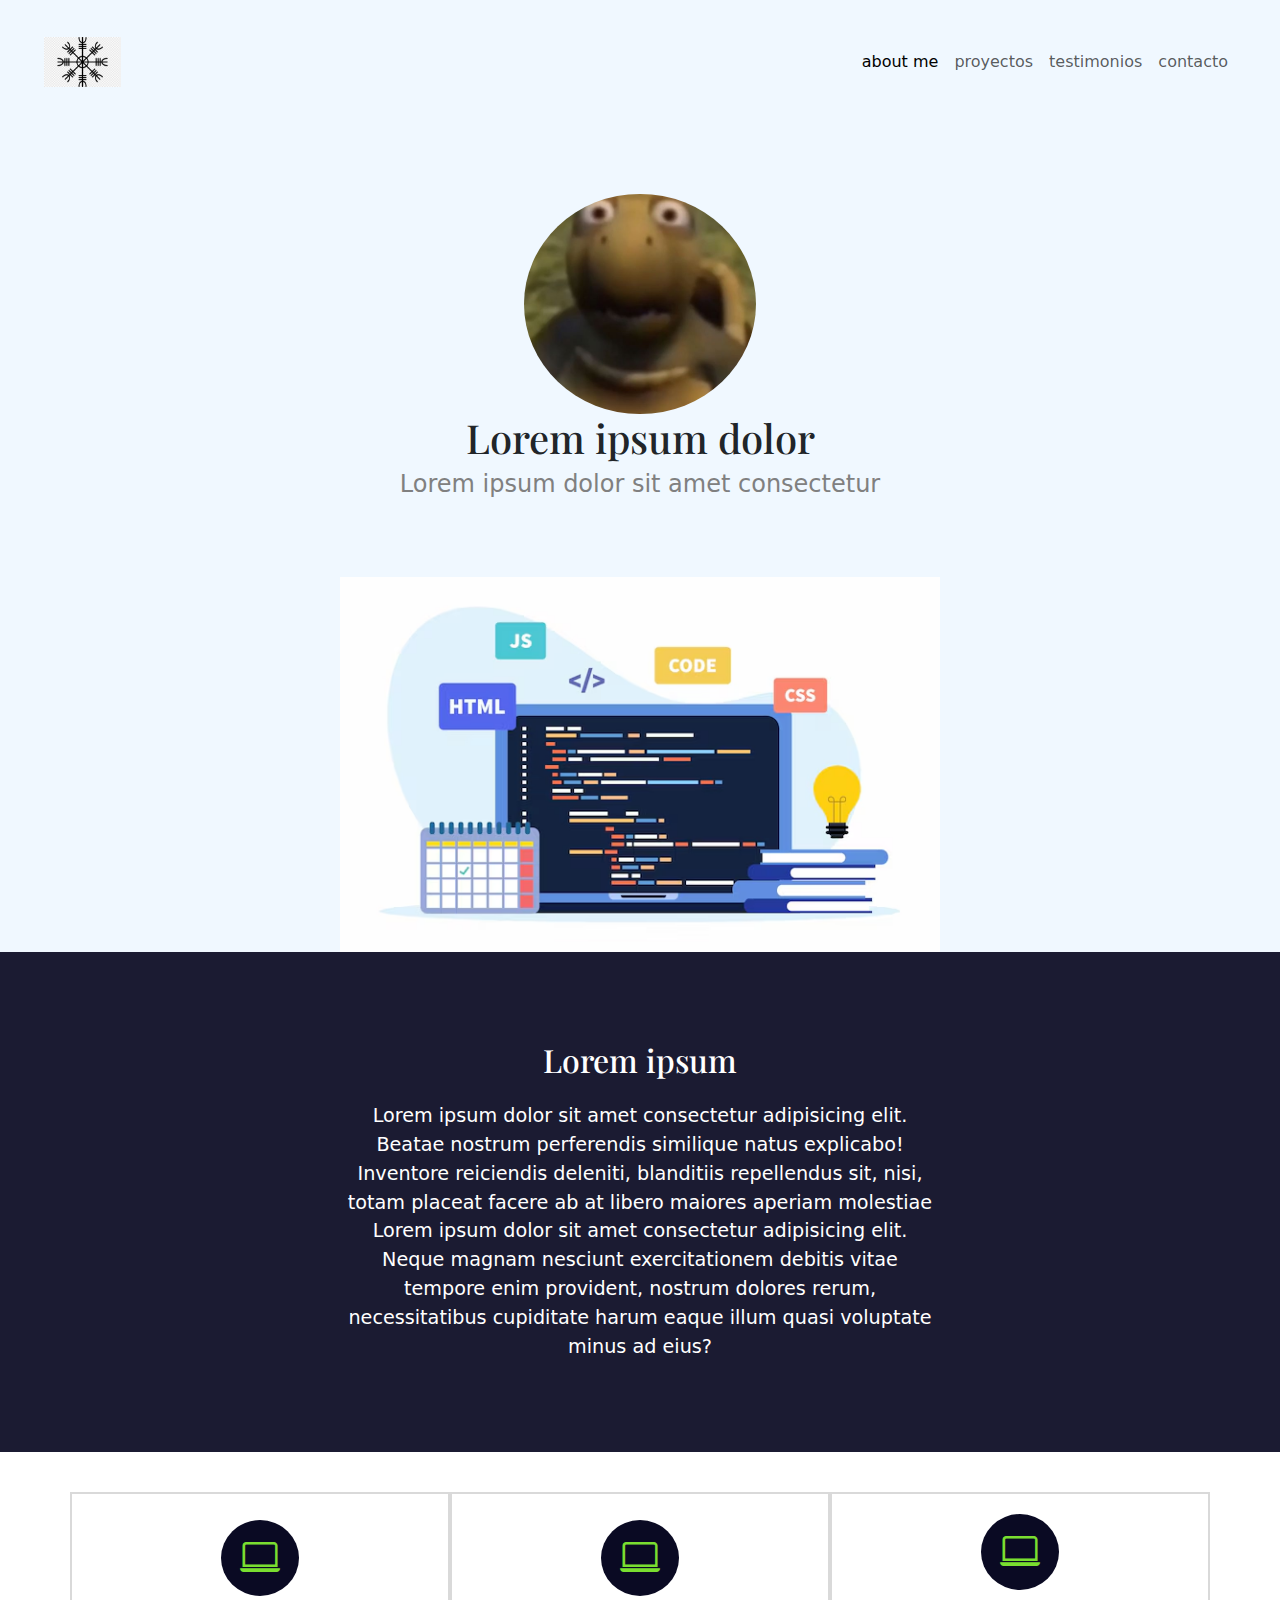
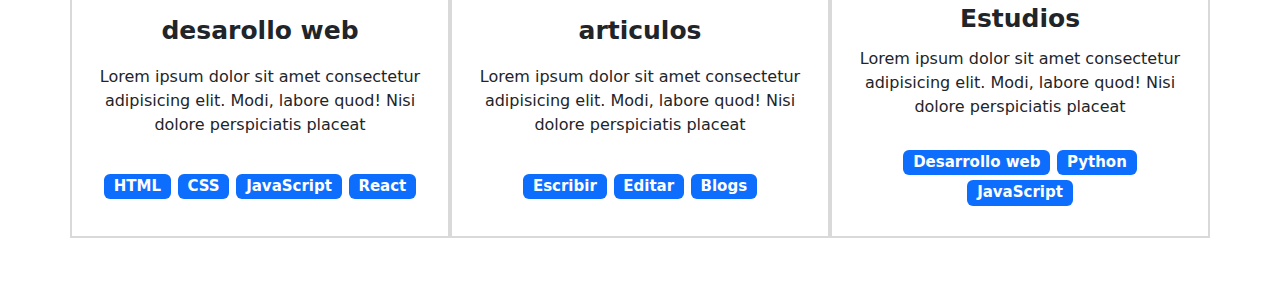
==== pagina-1.html @ cb33e597 "primera mitad del proyecto(prueba)" ====
<!DOCTYPE html>
<html lang="es">

<head>
    <meta charset="UTF-8">
    <meta name="viewport" content="width=device-width, initial-scale=1.0">
    <!-- icono -->
    <link rel="icon" type="image/x-icon" href="./assets/logo.png">
    <!-- bootstrap -->
    <link href="https://cdn.jsdelivr.net/npm/bootstrap@5.3.3/dist/css/bootstrap.min.css" rel="stylesheet"
        integrity="sha384-QWTKZyjpPEjISv5WaRU9OFeRpok6YctnYmDr5pNlyT2bRjXh0JMhjY6hW+ALEwIH" crossorigin="anonymous">
    <link rel="stylesheet" href="https://cdn.jsdelivr.net/npm/bootstrap-icons@1.11.3/font/bootstrap-icons.min.css">
    <!-- css -->
    <link rel="stylesheet" href="./css/style.css">
    <!-- google font -->
    <link rel="preconnect" href="https://fonts.googleapis.com">
    <link rel="preconnect" href="https://fonts.gstatic.com" crossorigin>
    <link href="https://fonts.googleapis.com/css2?family=Playfair+Display:ital,wght@0,400..900;1,400..900&display=swap"
        rel="stylesheet">
    <title>Ivan Pereyra</title>
</head>

<body>
    <nav class="navbar navbar-expand-md navbar-light">
        <div class="container-fluid">
            <button class="navbar-toggler" type="button" data-bs-toggle="collapse" data-bs-target="#navbar-Toggler"
                aria-controls="navbarTogglerDemo01" aria-expanded="false" aria-label="Toggle navigation">
                <span class="navbar-toggler-icon"></span>
            </button>
            <div class="collapse navbar-collapse" id="navbar-Toggler">
                <a class="navbar-brand" href="#">
                    <img src="./assets/logo.png" height="50" alt="logo-de-la-pagina">
                </a>
                <ul class="navbar-nav d-flex justify-content-center align-items-center">
                    <li class="nav-item">
                        <a class="nav-link active" aria-current="page" href="#">about me</a>
                    </li>
                    <li class="nav-item">
                        <a class="nav-link" href="#">proyectos</a>
                    </li>
                    <li class="nav-item">
                        <a class="nav-link" href="#">testimonios</a>
                    </li>
                    <li class="nav-item">
                        <a class="nav-link" href="#">contacto</a>
                    </li>
                </ul>
            </div>
        </div>
    </nav>

    <!-- primera seccion -->
    <section class="prcp align-items-stretch">
        <div class="pag-principal d-flex flex-column justify-content-center align-items-center">
            <img class="img-perfil rounded-circle" src="./assets/perfil.jpg" alt="foto-de-perfil">
            <h1>Lorem ipsum dolor</h1>
            <h2>Lorem ipsum dolor sit amet consectetur</h2>
        </div>
        <div class="fto-leng">
            <img class="foto-des-web img-fluid" src="./assets/leng-des-web.jpeg" alt="lenguajes">

        </div>
    </section>

    <!-- about me -->
    <section class="about-me seccion-negro">
        <div class="contenedor">
            <h2 class="seccion-titulo">Lorem ipsum</h2>
            <p class="seccion-texto">Lorem ipsum dolor sit amet consectetur adipisicing elit. Beatae nostrum perferendis
                similique natus
                explicabo! Inventore reiciendis deleniti, blanditiis repellendus sit, nisi, totam placeat facere ab at
                libero maiores aperiam molestiae Lorem ipsum dolor sit amet consectetur adipisicing elit. Neque magnam
                nesciunt exercitationem debitis vitae tempore enim provident, nostrum dolores rerum, necessitatibus
                cupiditate harum eaque illum quasi voluptate minus ad eius?</p>
        </div>
    </section>
    <!-- experiencia -->
    <section class="experiencia seccion-blanco">
        <div class="container text-center">
            <div class="row">
                <div class="columna col-12 col-md-4">
                    <i class="bi bi-laptop"></i>
                    <p class="experiencia-titulo">desarollo web</p>
                    <p>Lorem ipsum dolor sit amet consectetur adipisicing elit. Modi, labore quod! Nisi dolore
                        perspiciatis placeat </p>
                    <div class="badges-contenedor">
                        <span class="badge text-bg-primary">HTML</span>
                        <span class="badge text-bg-primary">CSS</span>
                        <span class="badge text-bg-primary">JavaScript</span>
                        <span class="badge text-bg-primary">React</span>

                    </div>
                </div>
                <div class=" columna col-12 col-md-4">
                    <i class="bi bi-laptop"></i>
                    <p class="experiencia-titulo">articulos</p>
                    <p>Lorem ipsum dolor sit amet consectetur adipisicing elit. Modi, labore quod! Nisi dolore
                        perspiciatis placeat </p>
                    <div class="badges-contenedor">
                        <span class="badge text-bg-primary">Escribir</span>
                        <span class="badge text-bg-primary">Editar</span>
                        <span class="badge text-bg-primary">Blogs</span>
                    </div>
                </div>
                <div class="columna col-12 col-md-4">
                    <i class="bi bi-laptop"></i>
                    <p class="experiencia-titulo">Estudios</p>
                    <p>Lorem ipsum dolor sit amet consectetur adipisicing elit. Modi, labore quod! Nisi dolore
                        perspiciatis placeat </p>
                    <div class="badges-contenedor">
                        <span class="badge text-bg-primary">Desarrollo web</span>
                        <span class="badge text-bg-primary">Python</span>
                        <span class="badge text-bg-primary">JavaScript</span>
                    </div>
                </div>

            </div>

        </div>


    </section>
    <script src="https://cdn.jsdelivr.net/npm/bootstrap@5.3.3/dist/js/bootstrap.bundle.min.js"
        integrity="sha384-YvpcrYf0tY3lHB60NNkmXc5s9fDVZLESaAA55NDzOxhy9GkcIdslK1eN7N6jIeHz"
        crossorigin="anonymous"></script>
</body>

</html>
---- css/style.css ----
/* barra de nav */
.navbar {
    padding: 2rem;
    background-color: aliceblue;
}

.navbar-collapse {
    align-items: center;
    justify-content: space-between;
}
/* logo de navbar responsive */
@media screen and (max-width: 47.9375rem) {
    .navbar-brand {
        display: none;
    }
}

/* pagina principal */

section {
    display: flex;
    flex-direction: column;
    align-items: center;
    justify-content: center;
}

.prcp {
    background-color: aliceblue;
    min-height: 28.125rem;
    text-align: center;
} 
.prcp h1 {
    font-size: 2.5rem;
    font-family: "Playfair Display", serif;
}

.pag-principal {
    padding: 4.375rem;
}

.img-perfil {
    height: 13.75rem
}

.prcp h2 {
    font-size: 1.5rem;
    color: grey;

}

@media screen and (min-width: 700px){
    .foto-des-web{
        max-width: 600px;
    }
}

.seccion-negro{
    color: white;
    background-color:#1b1b32;
}

.seccion-blanca{
    color: black;
    background-color: white;
}

.about-me{
    height: 31.25rem;
    padding: .625rem;
}

.about-me .contenedor{
    max-width: 37.5rem;
    text-align: center;
}

.seccion-titulo{
    font-size: 2rem;
    padding: .9375rem 0;
    font-family:"Playfair Display",cursive ;
}

.seccion-texto{
    font-size: 1.2rem;
}

.experiencia{
    padding: 2.5rem 2.5rem 3.75rem 2.5rem;
}

/* icono bootstrap */
.experiencia i{
    font-size: 2.5rem;
    color: #7ade30;
    background-color: #0a0a23;
    padding: .5rem 1.1875rem;
    border-radius: 50%;
}

.experiencia-titulo{
    font-size: 1.5625rem;
    font-weight: bold;
    margin: .625rem 0
}

.experiencia .columna{
    padding: 1.25rem;
    border: .125rem solid #8080804d;
    display: flex;
    flex-direction: column;
    align-items: center;
    justify-content: space-evenly;
    transition: all 0.2s ease-in;
}

.experiencia .columna:hover {
 color: white;
 background-color: #1b1b32;
}

/* badges */
.badges-contenedor {
    font-size: 1.25rem;
    font-weight: bold;
    margin: 10px 0;
}

.badges{
    margin: .3125rem;
}
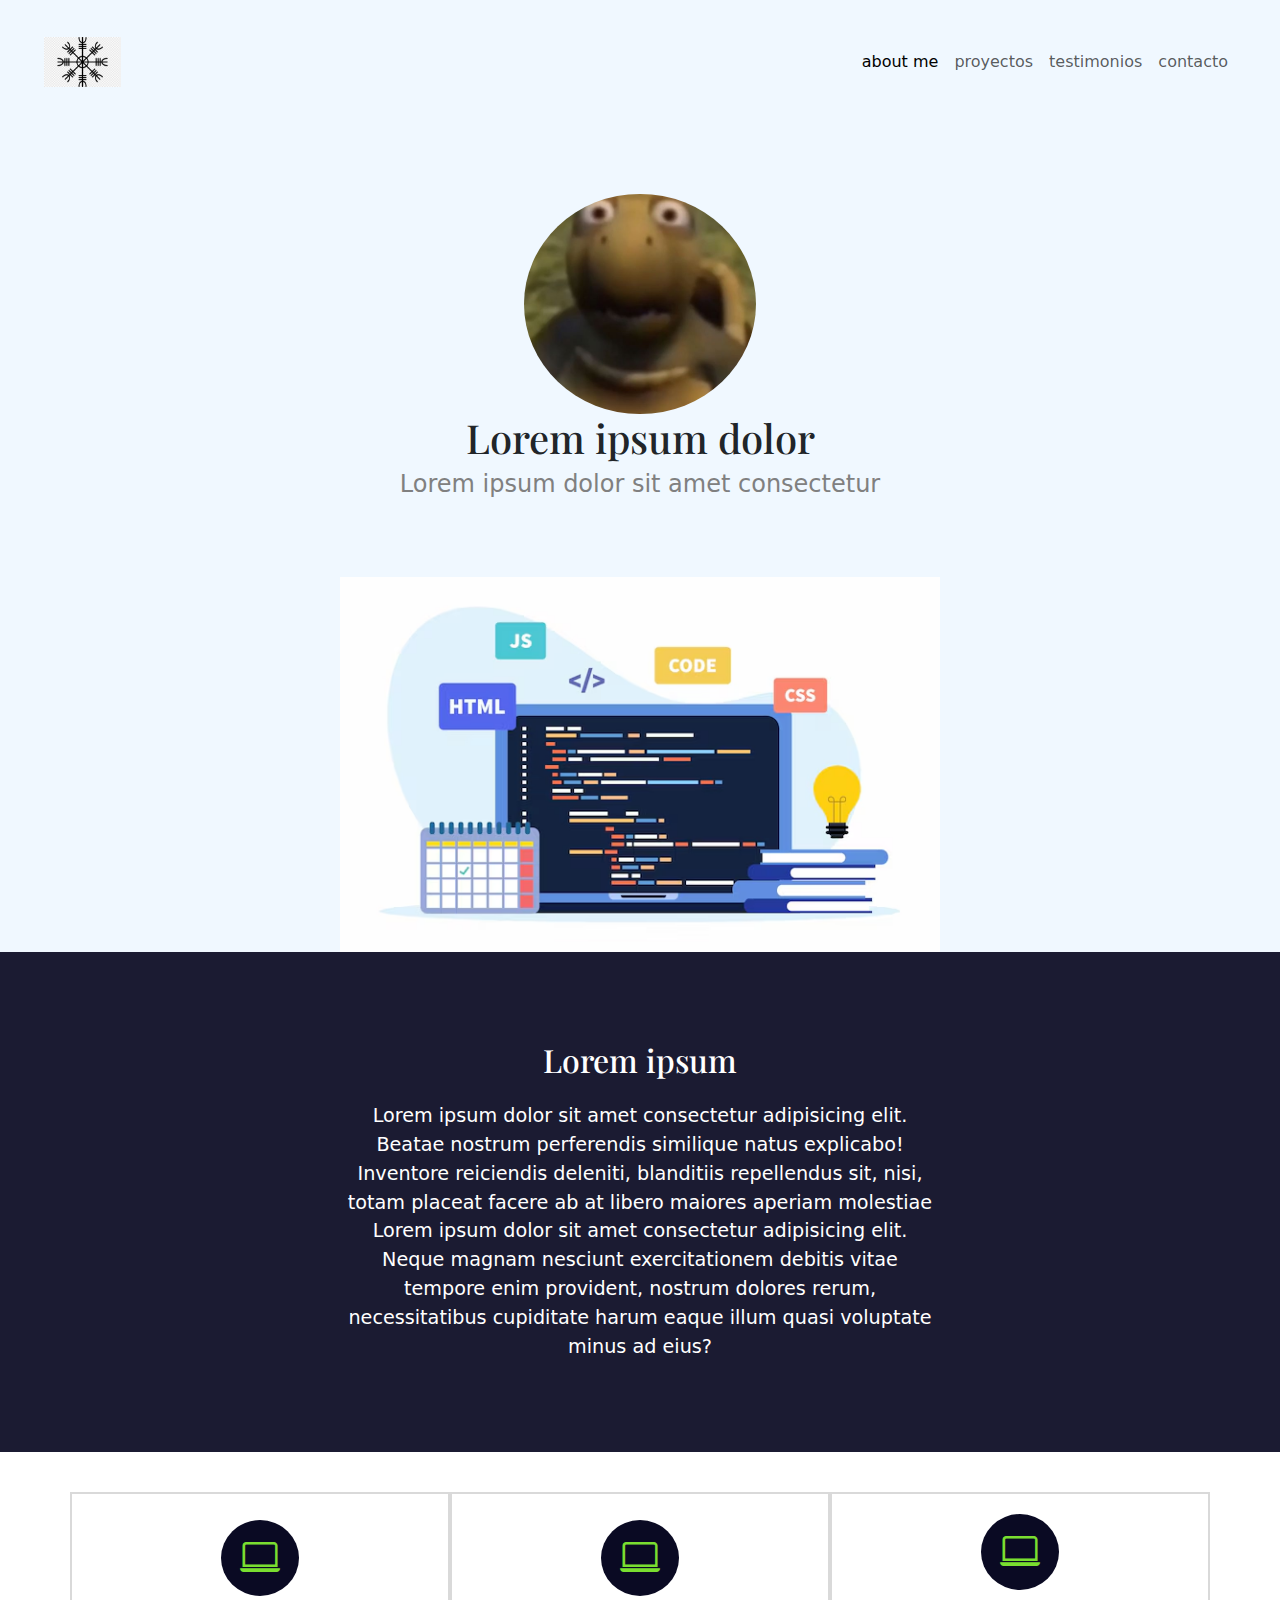
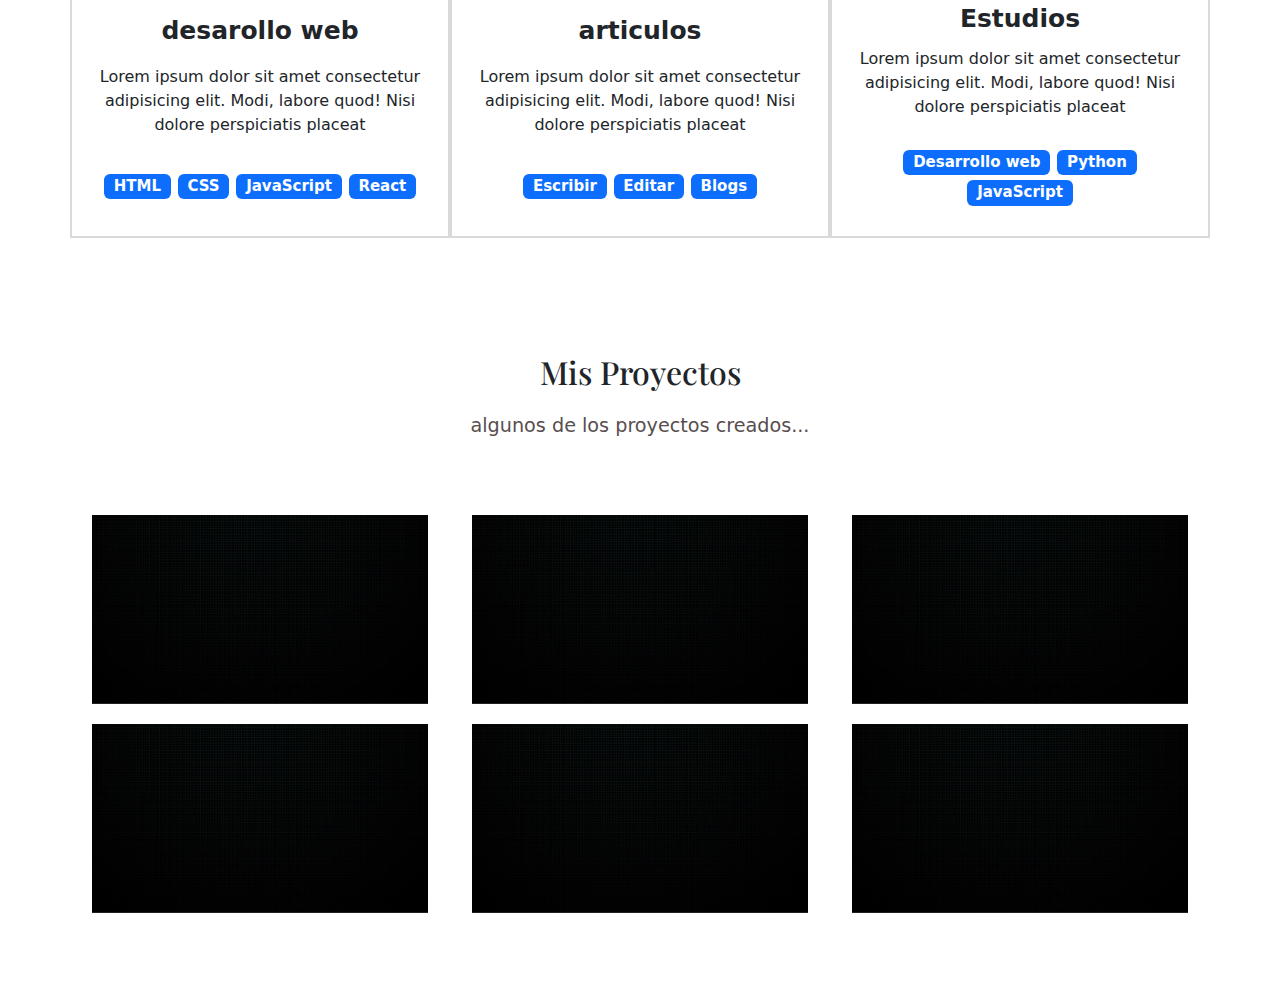
==== commit dc548880: "seccion de proyectos" ====
--- a/pagina-1.html
+++ b/pagina-1.html
@@ -48,7 +48,6 @@
             </div>
         </div>
     </nav>
-
     <!-- primera seccion -->
     <section class="prcp align-items-stretch">
         <div class="pag-principal d-flex flex-column justify-content-center align-items-center">
@@ -61,7 +60,6 @@
 
         </div>
     </section>
-
     <!-- about me -->
     <section class="about-me seccion-negro">
         <div class="contenedor">
@@ -120,6 +118,136 @@
 
 
     </section>
+    <!-- proyectos -->
+    <section class="proyectos-recientes seccion-blanco d-flex flex-column">
+        <h2 class="seccion-titulo texto-negro">Mis Proyectos</h2>
+        <h3 class="seccion-descripcion">algunos de los proyectos creados...</h3>
+        <!-- galeria de proyectos -->
+        <div class="container text-center proyectos-contenedor">
+            <div class="row">
+                <!-- proyecto 1 -->
+                <div class="col-12 col-md-6 col-lg-4">
+                    <div class="proyecto">
+                        <img src="./assets/proyecto-1.jpg" alt="proyecto 1">
+                        <div class="overlay">
+                            <p>proyecto 1</p>
+                            <div class="d-flex">
+                                <a href="#" target="_blank">
+                                    <i class="bi bi-github"></i>
+                                </a>
+                                <a href="./pages/pagina-2.html" target="_blank">
+                                    <i class="bi bi-laptop"></i>
+                                </a>
+
+                            </div>
+                        </div>
+
+                    </div>
+
+                </div>
+                <!-- proyecto 2 -->
+                <div class="col-12 col-md-6 col-lg-4">
+                    <div class="proyecto">
+                        <img src="./assets/proyecto-2.jpg" alt="proyecto 2">
+                        <div class="overlay">
+                            <p>proyecto 2</p>
+                            <div class="d-flex">
+                                <a href="#" target="_blank">
+                                    <i class="bi bi-github"></i>
+                                </a>
+                                <a href="./pages/pagina-3.html" target="_blank">
+                                    <i class="bi bi-laptop"></i>
+                                </a>
+
+                            </div>
+                        </div>
+
+                    </div>
+
+                </div>
+                <!-- proyecto 3 -->
+                <div class="col-12 col-md-6 col-lg-4">
+                    <div class="proyecto">
+                        <img src="./assets/proyecto-3.jpg" alt="proyecto 3">
+                        <div class="overlay">
+                            <p>proyecto 3</p>
+                            <div class="d-flex">
+                                <a href="#" target="_blank">
+                                    <i class="bi bi-github"></i>
+                                </a>
+                                <a href="./pages/pagina-3.html" target="_blank">
+                                    <i class="bi bi-laptop"></i>
+                                </a>
+
+                            </div>
+                        </div>
+
+                    </div>
+
+                </div>
+                <!-- proyecto 4 -->
+                <div class="col-12 col-md-6 col-lg-4">
+                    <div class="proyecto">
+                        <img src="./assets/proyecto-4.jpg" alt="proyecto 4">
+                        <div class="overlay">
+                            <p>proyecto 4</p>
+                            <div class="d-flex">
+                                <a href="#" target="_blank">
+                                    <i class="bi bi-github"></i>
+                                </a>
+                                <a href="./pages/pagina-4.html" target="_blank">
+                                    <i class="bi bi-laptop"></i>
+                                </a>
+
+                            </div>
+                        </div>
+
+                    </div>
+
+                </div>
+                <!-- proyecto 5 -->
+                <div class="col-12 col-md-6 col-lg-4">
+                    <div class="proyecto">
+                        <img src="./assets/proyecto-5.jpg" alt="proyecto 5">
+                        <div class="overlay">
+                            <p>proyecto 5</p>
+                            <div class="d-flex">
+                                <a href="#" target="_blank">
+                                    <i class="bi bi-github"></i>
+                                </a>
+                                <a href="./pages/pagina-5.html" target="_blank">
+                                    <i class="bi bi-laptop"></i>
+                                </a>
+
+                            </div>
+                        </div>
+
+                    </div>
+
+                </div>
+                <!-- proyecto 6 -->
+                <div class="col-12 col-md-6 col-lg-4">
+                    <div class="proyecto">
+                        <img src="./assets/proyecto-6.jpg" alt="proyecto 6">
+                        <div class="overlay">
+                            <p>proyecto 6</p>
+                            <div class="d-flex">
+                                <a href="#" target="_blank">
+                                    <i class="bi bi-github"></i>
+                                </a>
+                                <a href="./pages/pagina-6.html" target="_blank">
+                                    <i class="bi bi-laptop"></i>
+                                </a>
+
+                            </div>
+                        </div>
+
+                    </div>
+
+                </div>
+            </div>
+        </div>
+    </section>
     <script src="https://cdn.jsdelivr.net/npm/bootstrap@5.3.3/dist/js/bootstrap.bundle.min.js"
         integrity="sha384-YvpcrYf0tY3lHB60NNkmXc5s9fDVZLESaAA55NDzOxhy9GkcIdslK1eN7N6jIeHz"
         crossorigin="anonymous"></script>
--- a/css/style.css
+++ b/css/style.css
@@ -8,6 +8,7 @@
     align-items: center;
     justify-content: space-between;
 }
+
 /* logo de navbar responsive */
 @media screen and (max-width: 47.9375rem) {
     .navbar-brand {
@@ -28,7 +29,8 @@
     background-color: aliceblue;
     min-height: 28.125rem;
     text-align: center;
-} 
+}
+
 .prcp h1 {
     font-size: 2.5rem;
     font-family: "Playfair Display", serif;
@@ -48,48 +50,48 @@
 
 }
 
-@media screen and (min-width: 700px){
-    .foto-des-web{
+@media screen and (min-width: 700px) {
+    .foto-des-web {
         max-width: 600px;
     }
 }
 
-.seccion-negro{
+.seccion-negro {
     color: white;
-    background-color:#1b1b32;
-}
-
-.seccion-blanca{
+    background-color: #1b1b32;
+}
+
+.seccion-blanca {
     color: black;
     background-color: white;
 }
 
-.about-me{
+.about-me {
     height: 31.25rem;
     padding: .625rem;
 }
 
-.about-me .contenedor{
+.about-me .contenedor {
     max-width: 37.5rem;
     text-align: center;
 }
 
-.seccion-titulo{
+.seccion-titulo {
     font-size: 2rem;
     padding: .9375rem 0;
-    font-family:"Playfair Display",cursive ;
-}
-
-.seccion-texto{
+    font-family: "Playfair Display", cursive;
+}
+
+.seccion-texto {
     font-size: 1.2rem;
 }
 
-.experiencia{
+.experiencia {
     padding: 2.5rem 2.5rem 3.75rem 2.5rem;
 }
 
 /* icono bootstrap */
-.experiencia i{
+.experiencia i {
     font-size: 2.5rem;
     color: #7ade30;
     background-color: #0a0a23;
@@ -97,13 +99,13 @@
     border-radius: 50%;
 }
 
-.experiencia-titulo{
+.experiencia-titulo {
     font-size: 1.5625rem;
     font-weight: bold;
     margin: .625rem 0
 }
 
-.experiencia .columna{
+.experiencia .columna {
     padding: 1.25rem;
     border: .125rem solid #8080804d;
     display: flex;
@@ -114,8 +116,8 @@
 }
 
 .experiencia .columna:hover {
- color: white;
- background-color: #1b1b32;
+    color: white;
+    background-color: #1b1b32;
 }
 
 /* badges */
@@ -125,6 +127,83 @@
     margin: 10px 0;
 }
 
-.badges{
+.badges {
     margin: .3125rem;
+}
+
+/* seccion proyectos */
+.proyectos-recientes {
+    padding: 2.5rem;
+}
+
+/* .seccion-texto{
+    color: black;
+} */
+
+.texto-blanco {
+    color: white;
+}
+
+.seccion-descripcion {
+    font-size: 1.2rem;
+    color: #584e4e;
+}
+
+.proyectos-recientes img {
+    height: 100%;
+    width: 100%;
+    padding: 10px;
+    border-radius: 10px;
+    display: block;
+    transition: all 0.2s ease;
+}
+
+.proyectos-contenedor {
+    padding-top: 60px;
+    margin-bottom: 40px;
+}
+
+.proyecto {
+    position: relative;
+}
+
+.overlay {
+    transition: all 0.2s ease;
+    opacity: 0;
+    position: absolute;
+    top: 50%;
+    left: 50%;
+    transform: translate(-50%, -50%);
+    text-align: center;
+}
+
+.overlay p {
+    font-size: 25px;
+    font-weight: bold;
+    margin-bottom: 0;
+}
+
+.proyecto:hover img {
+    opacity: 0.2;
+}
+
+.proyecto:hover .overlay {
+    opacity: 1;
+
+}
+
+.overlay i {
+    color: black;
+    font-size: 60px;
+    margin: 10px;
+}
+
+@media screen and (max-width: 400px) {
+    .overlay p {
+        font-size: 17px;
+    }
+
+    .overlay i {
+        font-size: 38px;
+    }
 }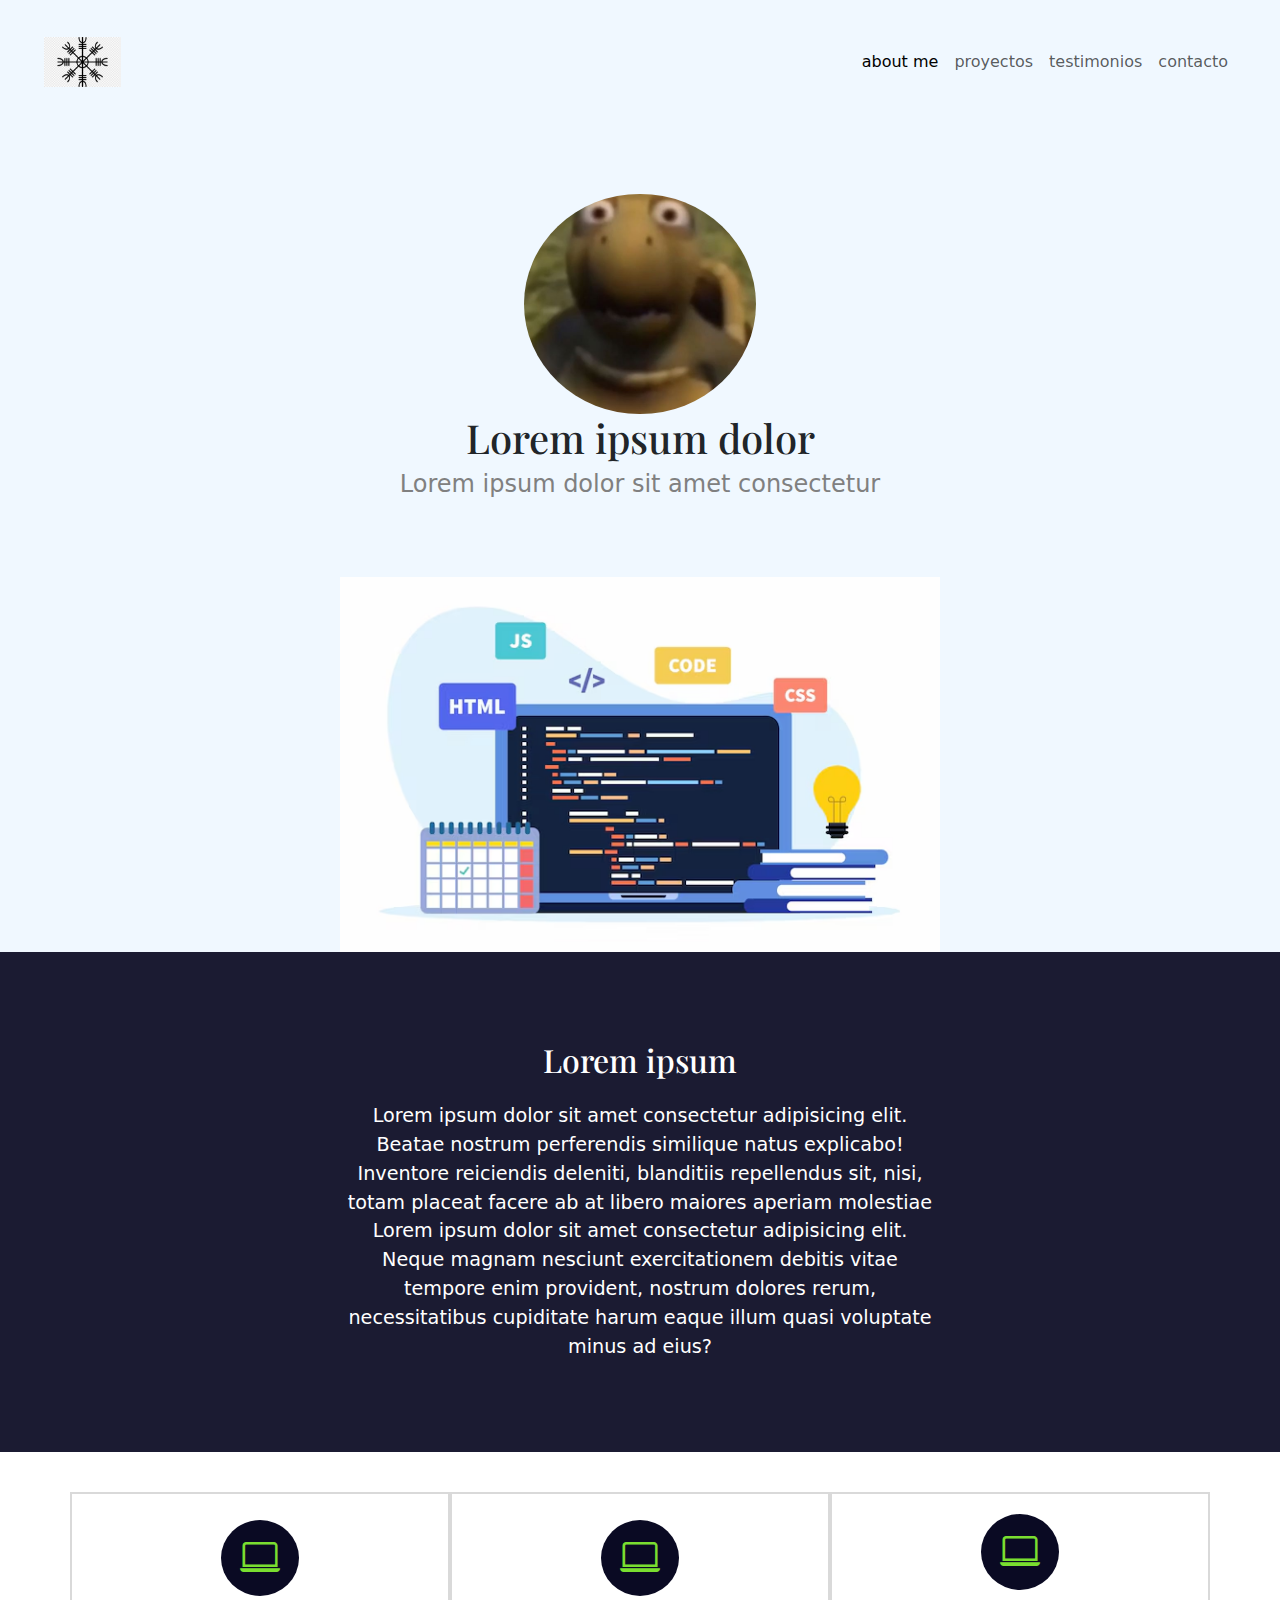
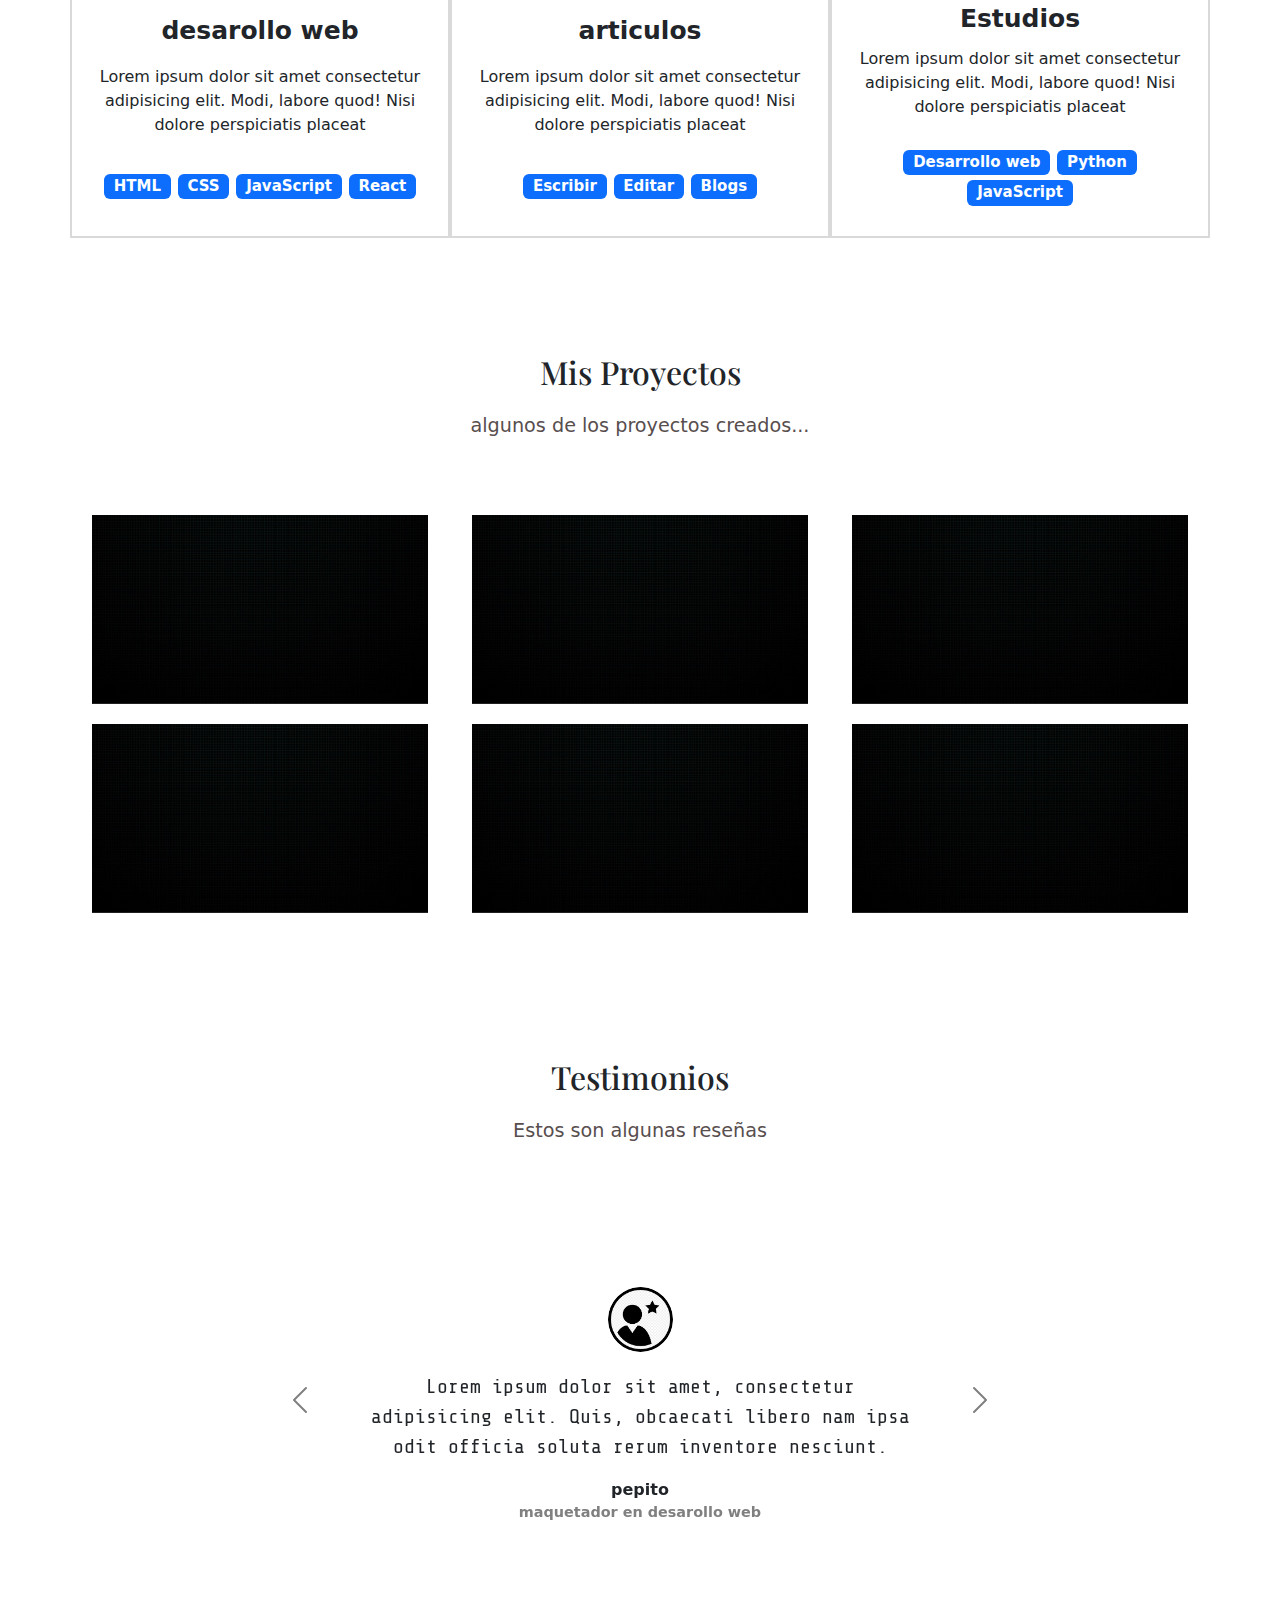
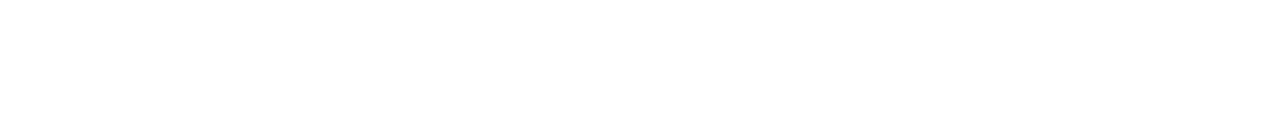
==== commit f5b5cde3: "seccion de reseñas" ====
--- a/pagina-1.html
+++ b/pagina-1.html
@@ -15,7 +15,8 @@
     <!-- google font -->
     <link rel="preconnect" href="https://fonts.googleapis.com">
     <link rel="preconnect" href="https://fonts.gstatic.com" crossorigin>
-    <link href="https://fonts.googleapis.com/css2?family=Playfair+Display:ital,wght@0,400..900;1,400..900&display=swap"
+    <link
+        href="https://fonts.googleapis.com/css2?family=Playfair+Display:ital,wght@0,400..900;1,400..900&family=Share+Tech+Mono&display=swap"
         rel="stylesheet">
     <title>Ivan Pereyra</title>
 </head>
@@ -248,6 +249,50 @@
             </div>
         </div>
     </section>
+    <!-- reseñas -->
+    <section class="reseñas seccion-blanco">
+        <h2 class="seccion-titulo">Testimonios</h2>
+        <h3 class="seccion-descripcion">Estos son algunas reseñas</h3>
+
+        <!-- carrusel -->
+        <div id="carrusel-reseñas" class="carousel carousel-dark slide">
+            <div class="carousel-inner">
+                <div class="carousel-item active">
+                    <div class="container">
+                        <img class="reseña-imagen rounded-circle" src="./assets/clientes-1.png" alt="cliente 1">
+                        <p class="reseña-texto">Lorem ipsum dolor sit amet, consectetur adipisicing elit. Quis,
+                            obcaecati libero nam ipsa odit officia soluta rerum inventore nesciunt.</p>
+                        <div class="reseña-info">
+                            <p class="cliente">pepito</p>
+                            <p class="cargo">maquetador en desarollo web</p>
+                        </div>
+                    </div>
+                </div>
+                <div class="carousel-item">
+                    <div class="container">
+                        <img class="reseña-imagen rounded-circle" src="./assets/cliente-2.png" alt="cliente 2">
+                        <p class="reseña-texto">Lorem ipsum dolor sit amet, consectetur adipisicing elit. Quis,
+                            obcaecati libero nam ipsa odit officia soluta rerum inventore nesciunt.</p>
+                        <div class="reseña-info">
+                            <p class="cliente">manolo</p>
+                            <p class="cargo">frontend veloper</p>
+                        </div>
+                    </div>
+                </div>
+                <button class="carousel-control-prev" type="button" data-bs-target="#carrusel-reseñas"
+                    data-bs-slide="prev">
+                    <span class="carousel-control-prev-icon" aria-hidden="true"></span>
+                    <span class="visually-hidden">anterior</span>
+                </button>
+                <button class="carousel-control-next" type="button" data-bs-target="#carrusel-reseñas"
+                    data-bs-slide="next">
+                    <span class="carousel-control-next-icon" aria-hidden="true"></span>
+                    <span class="visually-hidden">siguiente</span>
+                </button>
+            </div>
+
+    </section>
+
     <script src="https://cdn.jsdelivr.net/npm/bootstrap@5.3.3/dist/js/bootstrap.bundle.min.js"
         integrity="sha384-YvpcrYf0tY3lHB60NNkmXc5s9fDVZLESaAA55NDzOxhy9GkcIdslK1eN7N6jIeHz"
         crossorigin="anonymous"></script>
--- a/css/style.css
+++ b/css/style.css
@@ -136,10 +136,6 @@
     padding: 2.5rem;
 }
 
-/* .seccion-texto{
-    color: black;
-} */
-
 .texto-blanco {
     color: white;
 }
@@ -206,4 +202,69 @@
     .overlay i {
         font-size: 38px;
     }
+}
+
+/* seccion reseñas */
+
+.reseñas {
+    padding: 40px 40px 80px 40px;
+}
+
+.reseñas .carousel {
+    max-width: 800px;
+}
+
+.carousel-item {
+    height: 500px;
+
+}
+
+.carousel-item .container {
+    width: 100%;
+    height: 100%;
+    display: flex;
+    flex-direction: column;
+    align-items: center;
+    justify-content: center;
+}
+
+.reseña-imagen {
+    height: 65px;
+    width: 65px;
+    margin: 10px 10px 20px 10px;
+}
+
+.reseña-texto {
+    max-width: 70%;
+    font-size: 20px;
+    text-align: center;
+    font-family: "Share Tech Mono", monospace;
+}
+
+.reseña-info {
+    font-weight: bold;
+    text-align: center;
+}
+
+.reseña-info p {
+    margin: 0;
+}
+
+.reseña-footer .cliente {
+    font-size: 1.2rem;
+}
+
+.reseña-info .cargo {
+    font-size: 0.9rem;
+    color: gray;
+}
+
+@media screen and (max-width: 800px) {
+    .reseña-imagen{
+        height: 120px;
+        width: 120px;
+    }
+    .reseña-texto{
+        font-size: 18px;
+    }
 }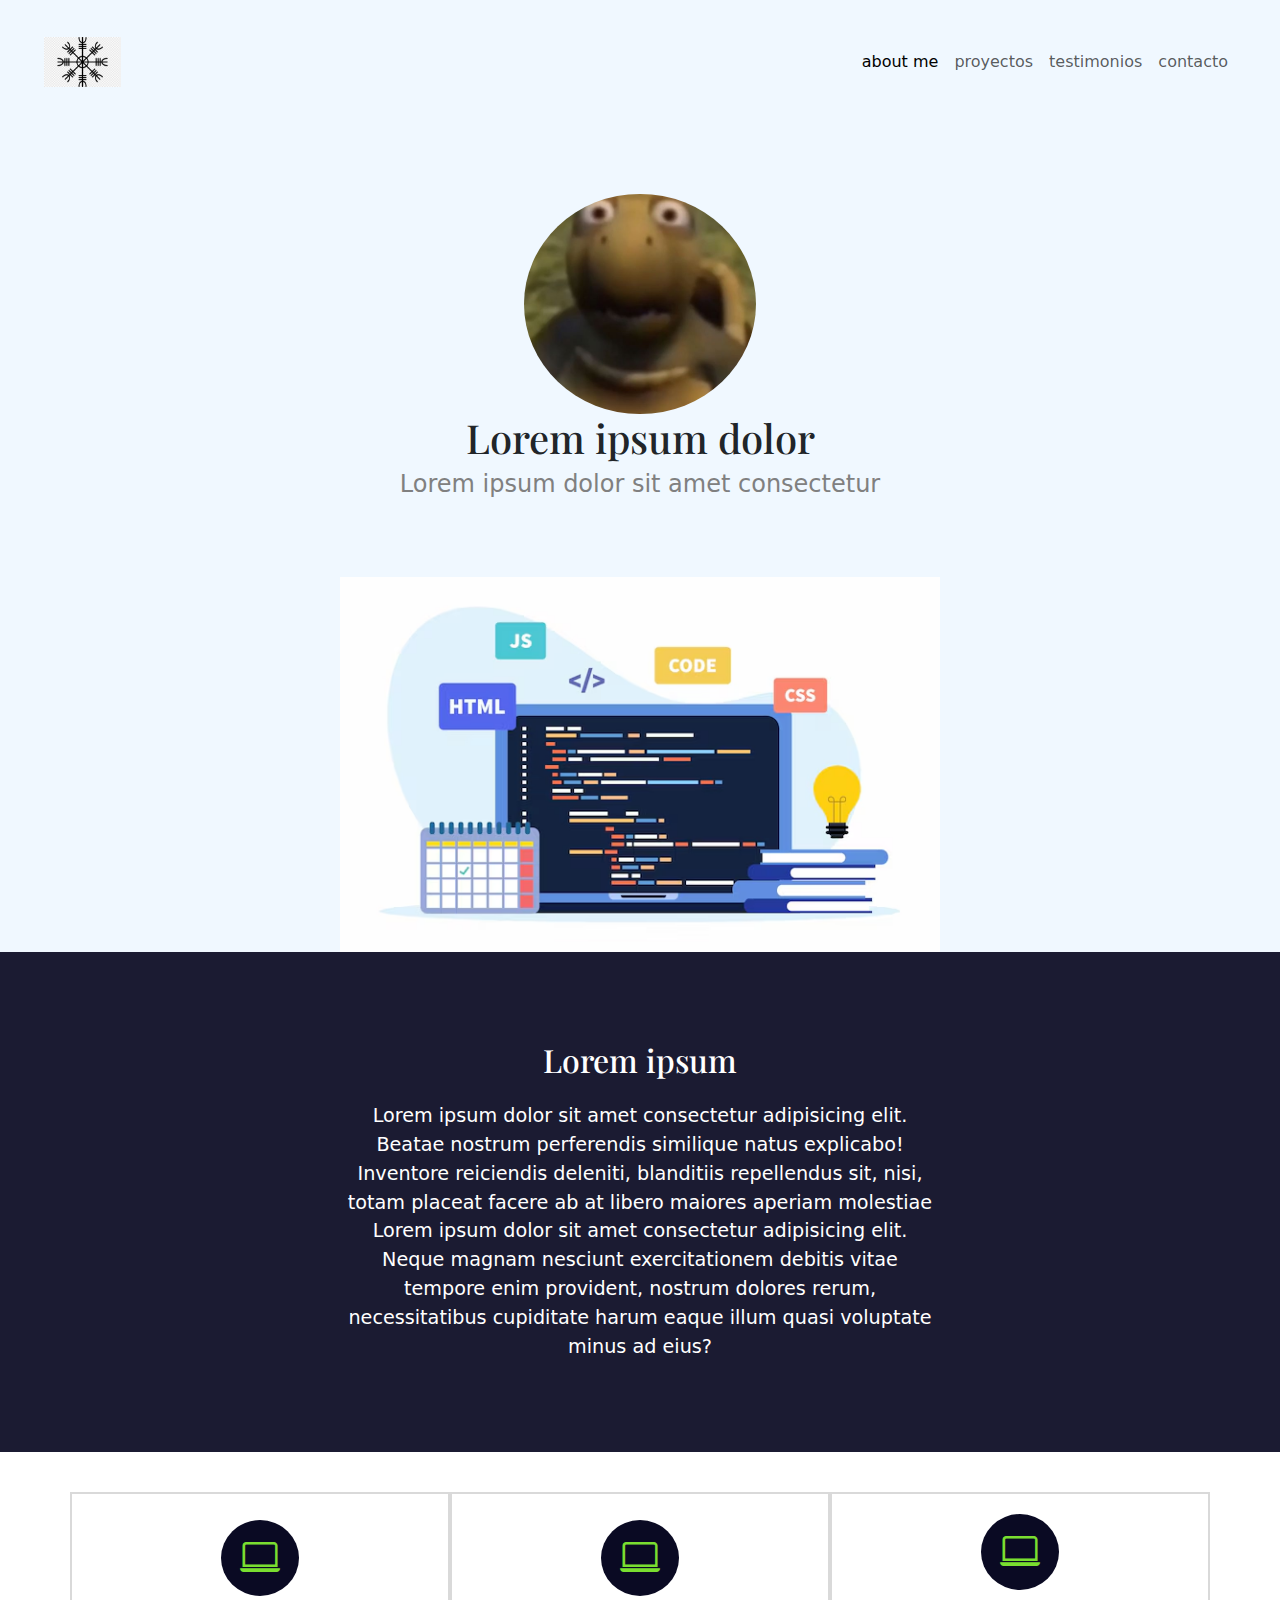
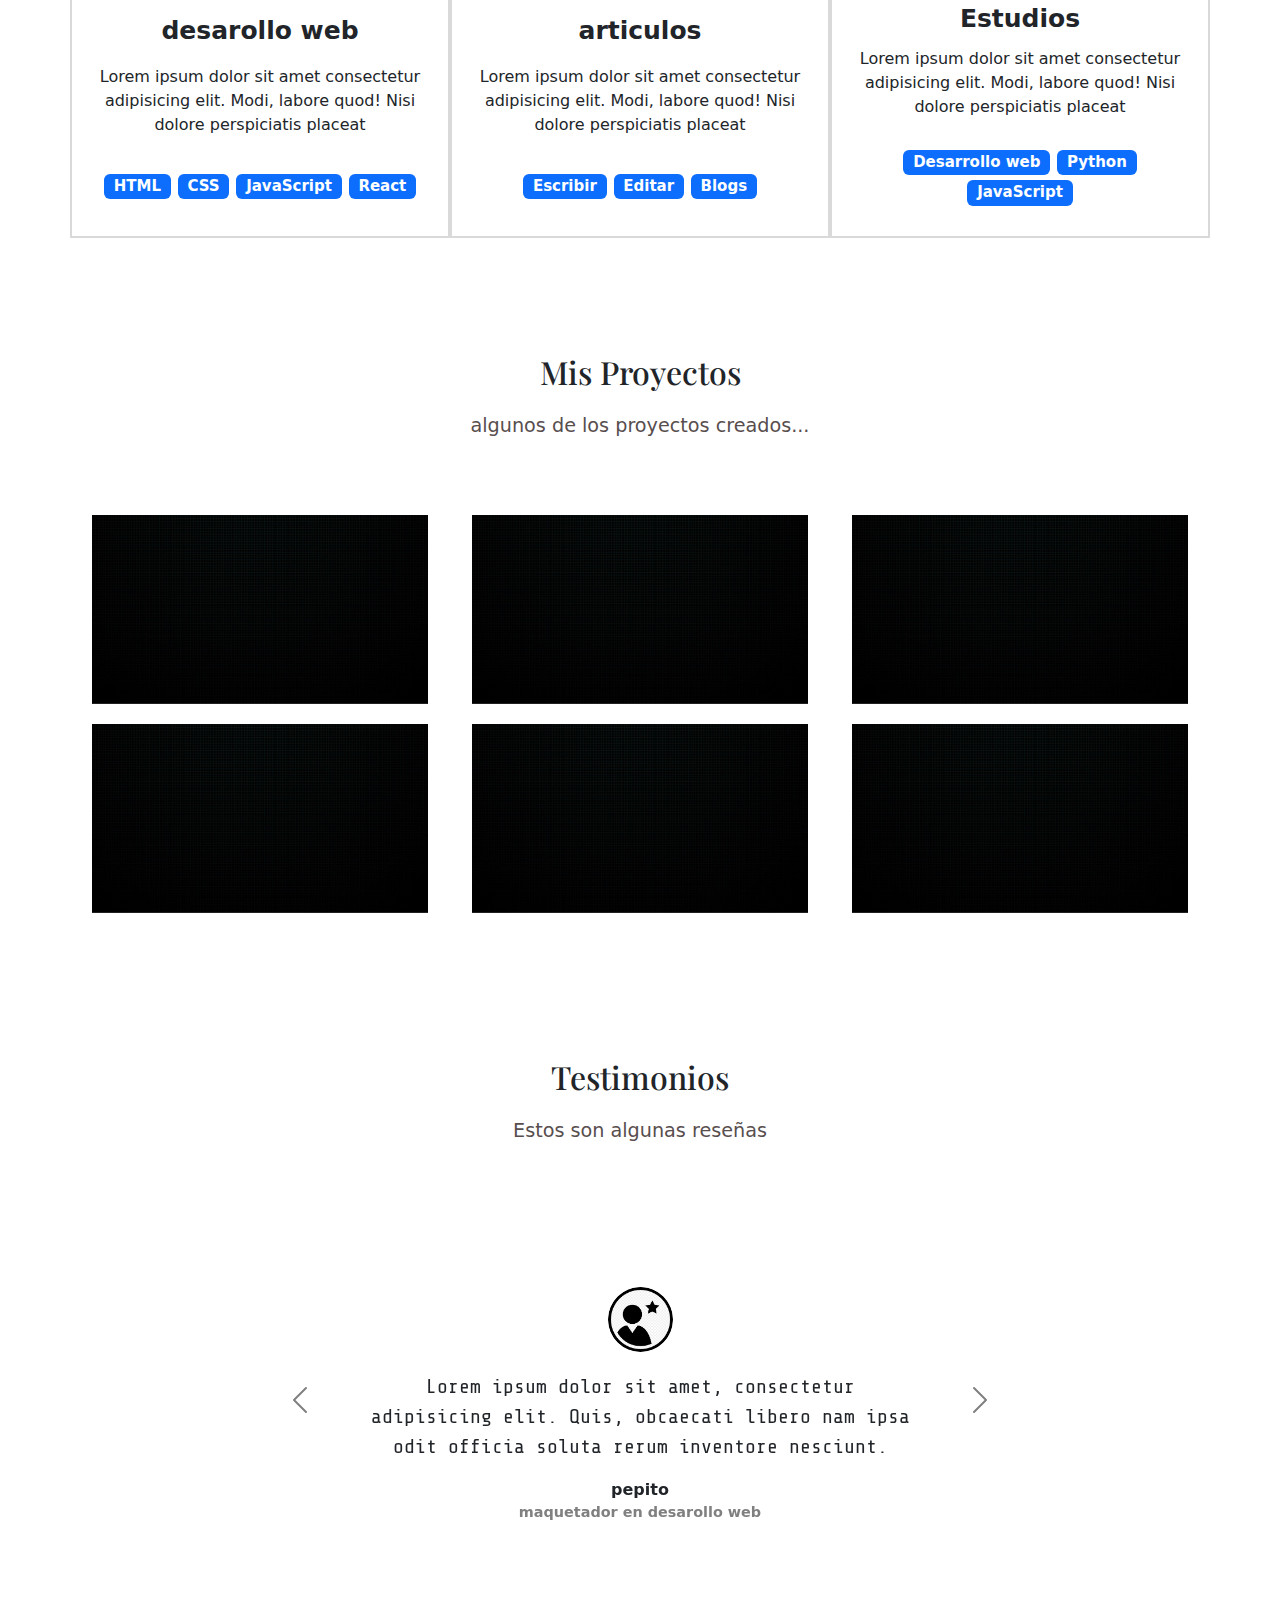
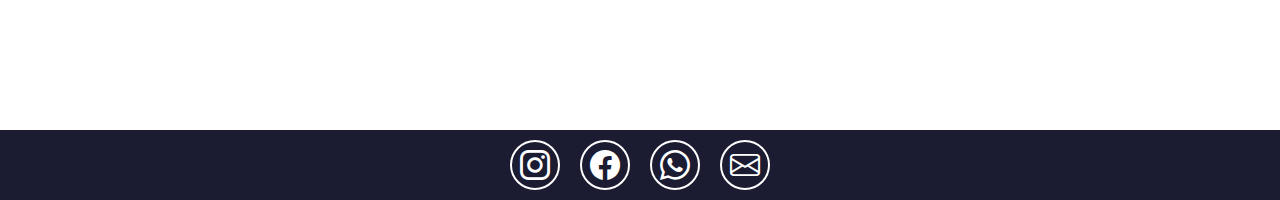
==== commit 5be8be19: "seccion footer" ====
--- a/pagina-1.html
+++ b/pagina-1.html
@@ -34,16 +34,16 @@
                 </a>
                 <ul class="navbar-nav d-flex justify-content-center align-items-center">
                     <li class="nav-item">
-                        <a class="nav-link active" aria-current="page" href="#">about me</a>
+                        <a class="nav-link active" aria-current="page" href="#aboutme">about me</a>
                     </li>
                     <li class="nav-item">
-                        <a class="nav-link" href="#">proyectos</a>
+                        <a class="nav-link" href="#proyectos">proyectos</a>
                     </li>
                     <li class="nav-item">
-                        <a class="nav-link" href="#">testimonios</a>
+                        <a class="nav-link" href="#reseñas">testimonios</a>
                     </li>
                     <li class="nav-item">
-                        <a class="nav-link" href="#">contacto</a>
+                        <a class="nav-link" href="#contacto">contacto</a>
                     </li>
                 </ul>
             </div>
@@ -62,7 +62,7 @@
         </div>
     </section>
     <!-- about me -->
-    <section class="about-me seccion-negro">
+    <section id="about-me" class="about-me seccion-negro">
         <div class="contenedor">
             <h2 class="seccion-titulo">Lorem ipsum</h2>
             <p class="seccion-texto">Lorem ipsum dolor sit amet consectetur adipisicing elit. Beatae nostrum perferendis
@@ -120,7 +120,7 @@
 
     </section>
     <!-- proyectos -->
-    <section class="proyectos-recientes seccion-blanco d-flex flex-column">
+    <section id="proyectos" class="proyectos-recientes seccion-blanco d-flex flex-column">
         <h2 class="seccion-titulo texto-negro">Mis Proyectos</h2>
         <h3 class="seccion-descripcion">algunos de los proyectos creados...</h3>
         <!-- galeria de proyectos -->
@@ -250,7 +250,7 @@
         </div>
     </section>
     <!-- reseñas -->
-    <section class="reseñas seccion-blanco">
+    <section id="reseñas" class="reseñas seccion-blanco">
         <h2 class="seccion-titulo">Testimonios</h2>
         <h3 class="seccion-descripcion">Estos son algunas reseñas</h3>
 
@@ -290,8 +290,25 @@
                     <span class="visually-hidden">siguiente</span>
                 </button>
             </div>
-
-    </section>
+    </section>
+
+    <!-- footer -->
+    <footer id="contacto" class="seccion-negro d-flex flex-column align-items-center justify-content-center">
+        <div class="iconos-redes-sociales d-flex flex-wrap align-items-center justify-content-center">
+            <a href="https://www.instagram.com/pereyra_agustin/" target="_blank">
+                <i class="bi bi-instagram"></i>
+            </a>
+            <a href="https://www.instagram.com/pereyra_agustin/" target="_blank">
+                <i class="bi bi-facebook"></i>
+            </a>
+            <a href="https://www.instagram.com/pereyra_agustin/" target="_blank">
+                <i class="bi bi-whatsapp"></i>
+                <a href="mailto:aguscombat@hotmail.com.ar" target="_blank">
+                    <i class="bi bi-envelope"></i>
+                </a>
+        </div>
+
+    </footer>
 
     <script src="https://cdn.jsdelivr.net/npm/bootstrap@5.3.3/dist/js/bootstrap.bundle.min.js"
         integrity="sha384-YvpcrYf0tY3lHB60NNkmXc5s9fDVZLESaAA55NDzOxhy9GkcIdslK1eN7N6jIeHz"
--- a/css/style.css
+++ b/css/style.css
@@ -260,11 +260,46 @@
 }
 
 @media screen and (max-width: 800px) {
-    .reseña-imagen{
+    .reseña-imagen {
         height: 120px;
         width: 120px;
     }
-    .reseña-texto{
+
+    .reseña-texto {
         font-size: 18px;
     }
+}
+
+/* footer */
+
+footer {
+    min-height: 60px;
+}
+
+.iconos-redes-sociales a {
+    width: 50px;
+    height: 50px;
+    display: flex;
+    align-items: center;
+    justify-content: center;
+    padding: 15px;
+    margin: 10px;
+    border: 2px solid white;
+    border-radius: 50%;
+    transition: all 0.2 ease-in;
+}
+
+.iconos-redes-sociales i {
+    color: white;
+    font-size: 1.875rem;
+    transition: all 0.2s ease-in;
+}
+
+.iconos-redes-sociales a:hover {
+    background-color: white;
+    border: 2px solid rgb(13, 110, 253);
+}
+
+.iconos-redes-sociales a:hover i {
+    color:black;
 }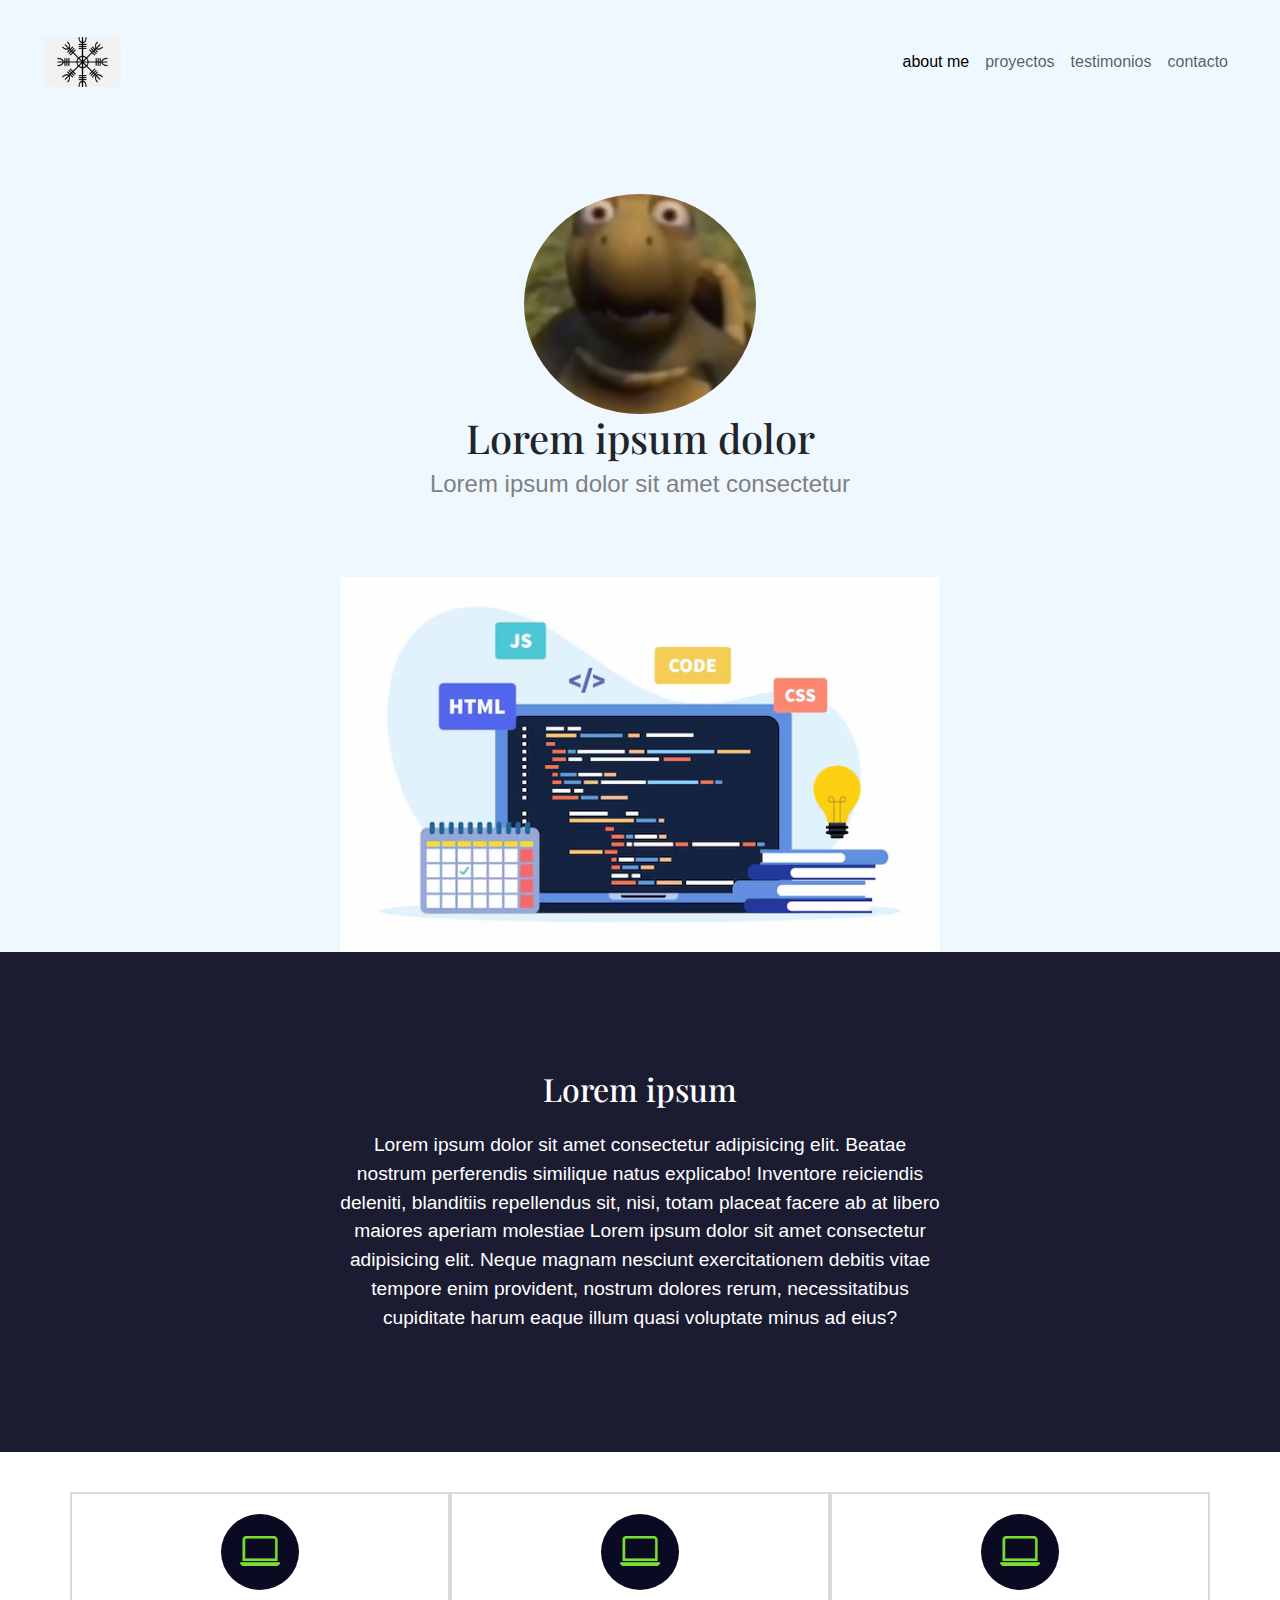
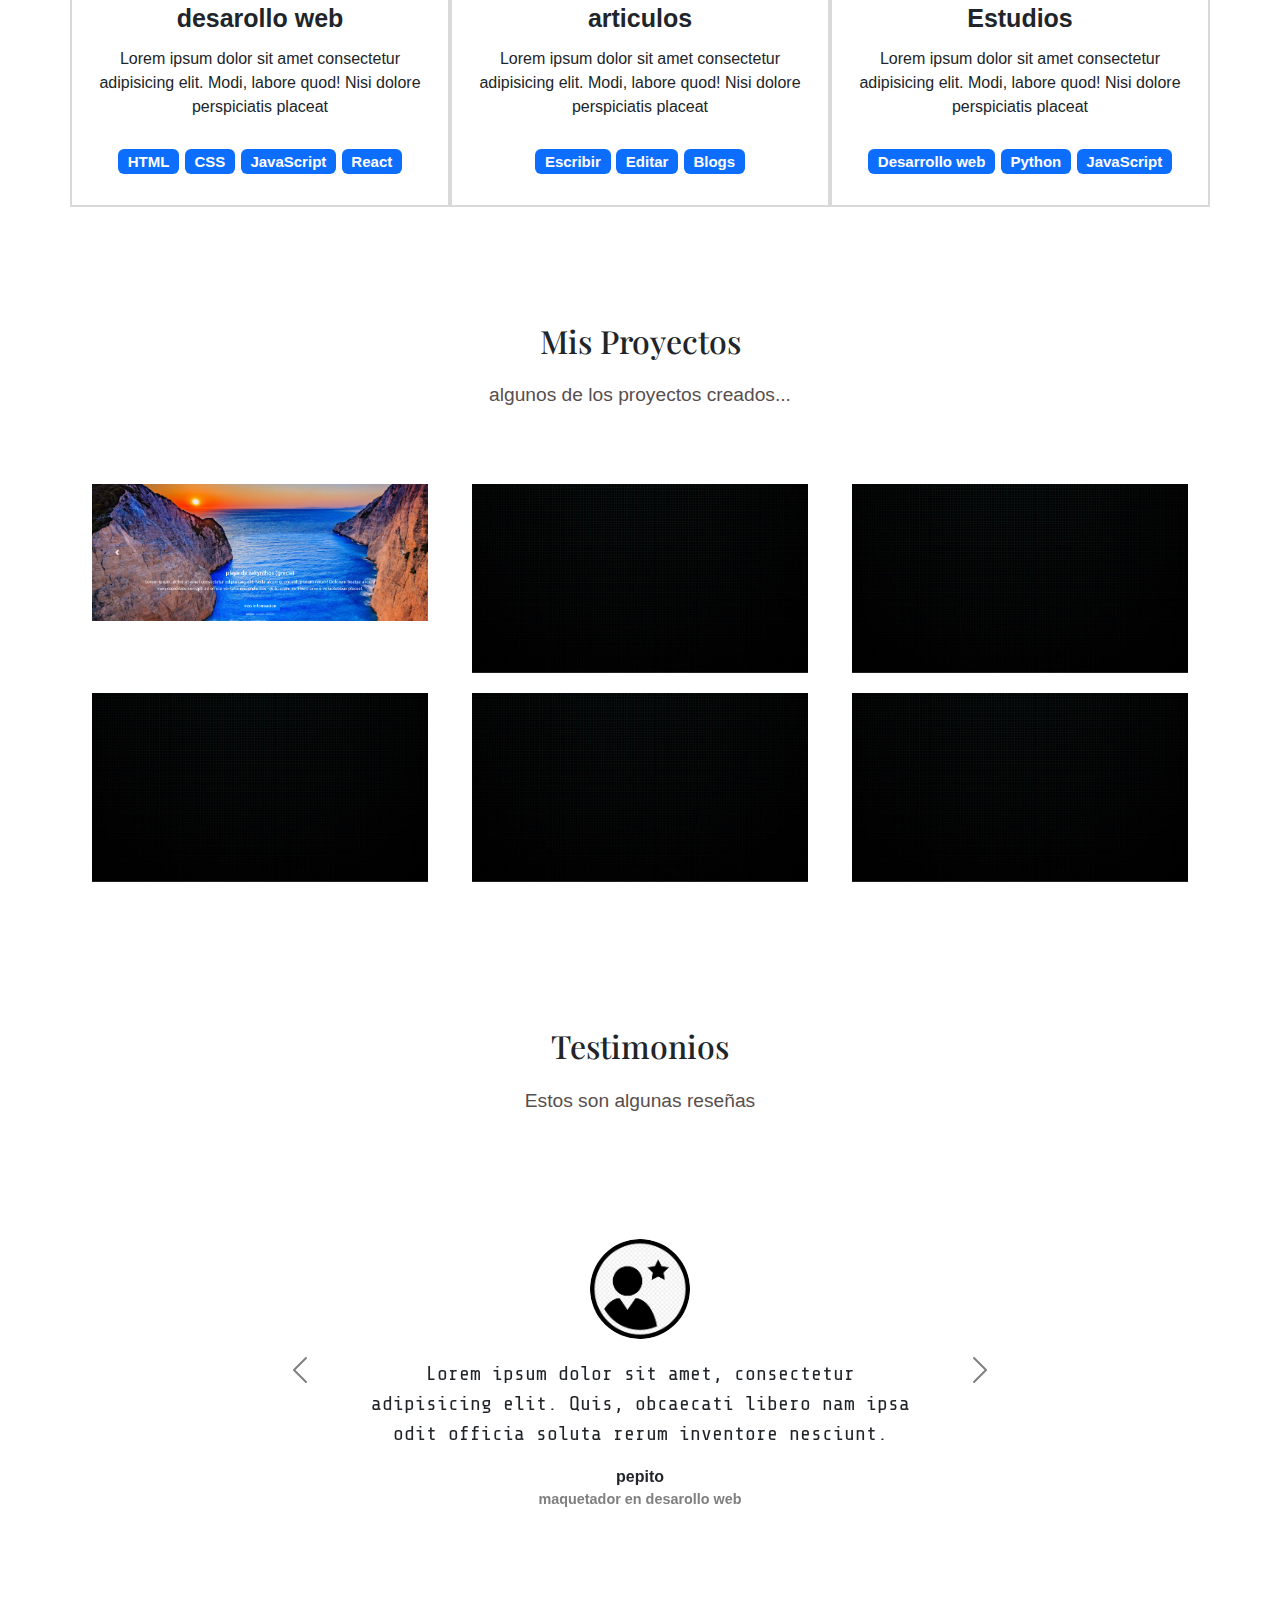
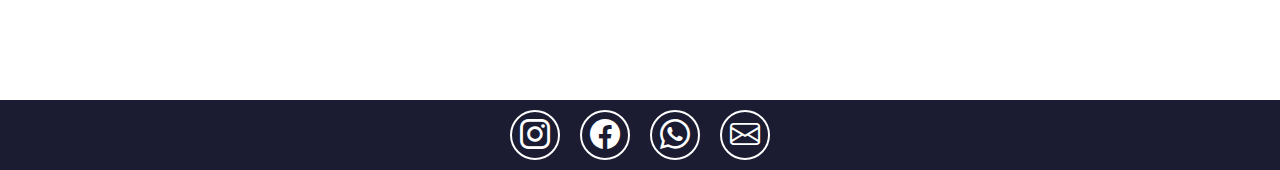
==== commit 9a6a473b: "aplicacion de css(pagina 2)" ====
--- a/pagina-1.html
+++ b/pagina-1.html
@@ -129,11 +129,11 @@
                 <!-- proyecto 1 -->
                 <div class="col-12 col-md-6 col-lg-4">
                     <div class="proyecto">
-                        <img src="./assets/proyecto-1.jpg" alt="proyecto 1">
+                        <img src="./assets/proyecto-1.png" alt="proyecto 1">
                         <div class="overlay">
                             <p>proyecto 1</p>
                             <div class="d-flex">
-                                <a href="#" target="_blank">
+                                <a href="https://github.com/Ivanpereyra323/pre-entrega2-Pereyra-ivan" target="_blank">
                                     <i class="bi bi-github"></i>
                                 </a>
                                 <a href="./pages/pagina-2.html" target="_blank">
@@ -151,7 +151,7 @@
                     <div class="proyecto">
                         <img src="./assets/proyecto-2.jpg" alt="proyecto 2">
                         <div class="overlay">
-                            <p>proyecto 2</p>
+                            <p>en progreso...</p>
                             <div class="d-flex">
                                 <a href="#" target="_blank">
                                     <i class="bi bi-github"></i>
@@ -171,7 +171,7 @@
                     <div class="proyecto">
                         <img src="./assets/proyecto-3.jpg" alt="proyecto 3">
                         <div class="overlay">
-                            <p>proyecto 3</p>
+                            <p>en progreso...</p>
                             <div class="d-flex">
                                 <a href="#" target="_blank">
                                     <i class="bi bi-github"></i>
@@ -191,7 +191,7 @@
                     <div class="proyecto">
                         <img src="./assets/proyecto-4.jpg" alt="proyecto 4">
                         <div class="overlay">
-                            <p>proyecto 4</p>
+                            <p>en progreso</p>
                             <div class="d-flex">
                                 <a href="#" target="_blank">
                                     <i class="bi bi-github"></i>
@@ -211,7 +211,7 @@
                     <div class="proyecto">
                         <img src="./assets/proyecto-5.jpg" alt="proyecto 5">
                         <div class="overlay">
-                            <p>proyecto 5</p>
+                            <p>en progreso...</p>
                             <div class="d-flex">
                                 <a href="#" target="_blank">
                                     <i class="bi bi-github"></i>
@@ -231,7 +231,7 @@
                     <div class="proyecto">
                         <img src="./assets/proyecto-6.jpg" alt="proyecto 6">
                         <div class="overlay">
-                            <p>proyecto 6</p>
+                            <p>en progreso...</p>
                             <div class="d-flex">
                                 <a href="#" target="_blank">
                                     <i class="bi bi-github"></i>
--- a/css/style.css
+++ b/css/style.css
@@ -229,8 +229,8 @@
 }
 
 .reseña-imagen {
-    height: 65px;
-    width: 65px;
+    height: 100px;
+    width: 100px;
     margin: 10px 10px 20px 10px;
 }
 
@@ -301,5 +301,97 @@
 }
 
 .iconos-redes-sociales a:hover i {
-    color:black;
+    color: black;
+}
+
+/* pagina 2 */
+
+body {
+    margin: 0;
+    padding: 0;
+    font-family: Arial, Helvetica, sans-serif;
+}
+
+.body-pag2 {
+    background-color: black;
+}
+
+
+
+.nav-link:hover {
+    color: #ffc107 !important;
+}
+
+.carousel-inner::before {
+    content: '';
+    position: absolute;
+    width: 100%;
+    height: 100%;
+    
+}
+
+.carousel-item img {
+    object-fit: cover;
+}
+.car-img{
+    height: 100%;
+}
+.carousel-caption {
+    bottom: 20px;
+    left: 20px;
+    right: 20px;
+    text-align: left;
+}
+
+@media (max-width: 425px) {
+    .carousel-caption {
+        bottom: 10px;
+        left: 10px;
+        right: 10px;
+        text-align: center;
+    }
+
+    .carousel-caption h5,
+    .carousel-caption p,
+    .carousel-caption a {
+        font-size: 14px;
+    }
+
+    .carousel-item img {
+        height: 200px;
+    }
+}
+
+
+.section-padding {
+    padding: 60px 0;
+}
+
+.about .about-img {
+    margin-bottom: 30px;
+}
+
+.about .about-text {
+    color: #fff;
+    margin-top: 20px;
+}
+
+@media (min-width: 768px) {
+    .about .about-text {
+        margin-top: 0;
+    }
+}
+
+.card {
+    border: none;
+    margin-bottom: 30px;
+}
+
+.card-body {
+    padding: 40px;
+}
+
+.bi1 {
+    font-size: 50px;
+    margin-bottom: 20px;
 }